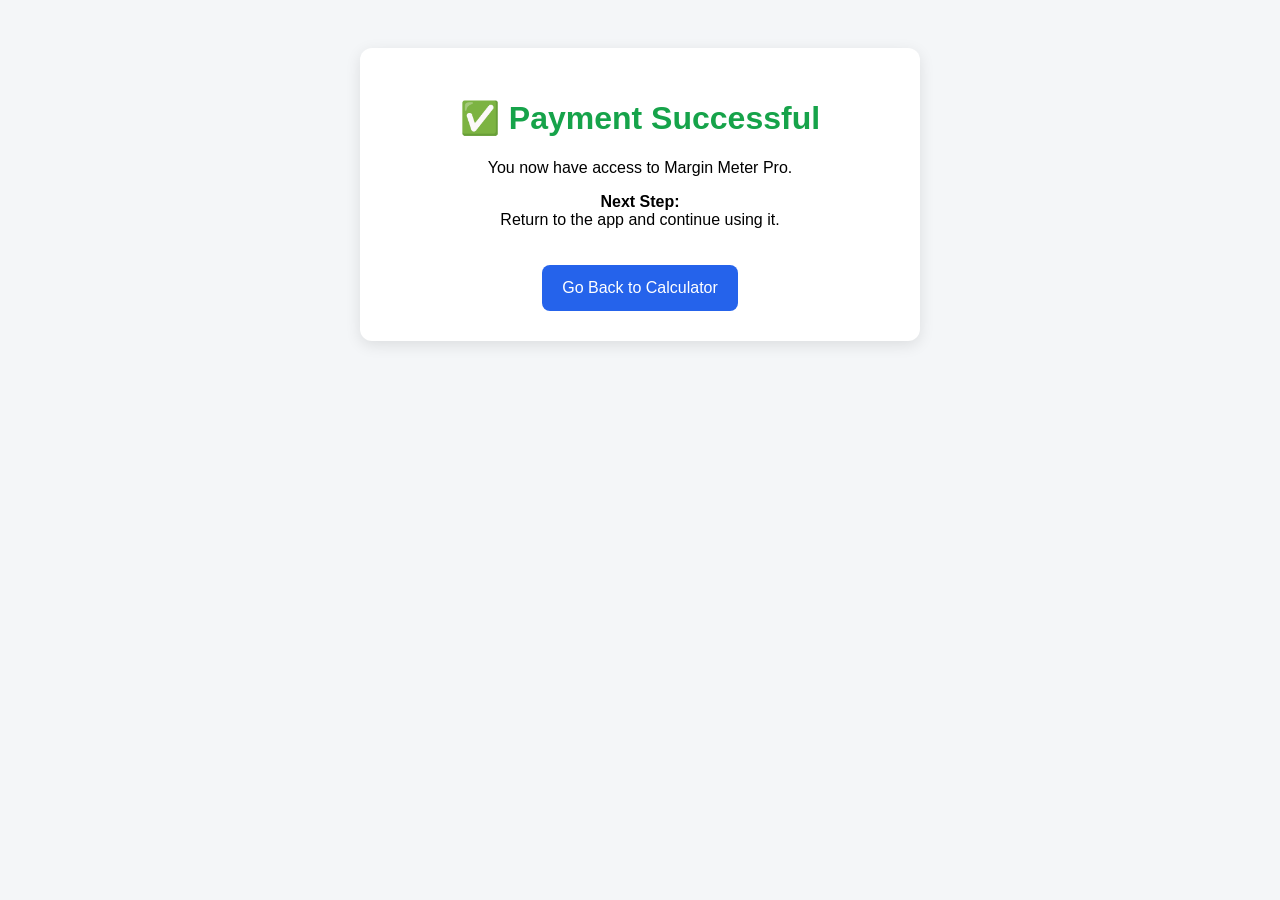
==== success.html @ ca9f9c8c "Add files via upload" ====
<!DOCTYPE html>
<html lang="en">
<head>
<meta charset="UTF-8">
<title>You're In - Margin Meter Pro</title>
<meta name="viewport" content="width=device-width, initial-scale=1.0">
<style>
body {
    font-family: Arial, sans-serif;
    text-align: center;
    padding: 40px;
    background: #f4f6f8;
}
.card {
    background: white;
    padding: 30px;
    border-radius: 12px;
    max-width: 500px;
    margin: auto;
    box-shadow: 0 4px 15px rgba(0,0,0,.1);
}
h1 {
    color: #16a34a;
}
button {
    margin-top: 20px;
    padding: 14px 20px;
    border: none;
    background: #2563eb;
    color: white;
    font-size: 16px;
    border-radius: 8px;
    cursor: pointer;
}
</style>
</head>
<body>

<div class="card">
    <h1>✅ Payment Successful</h1>
    <p>You now have access to Margin Meter Pro.</p>

    <p><strong>Next Step:</strong><br>
    Return to the app and continue using it.</p>

    <button onclick="window.location.href='index.html'">
        Go Back to Calculator
    </button>
</div>

</body>
</html>
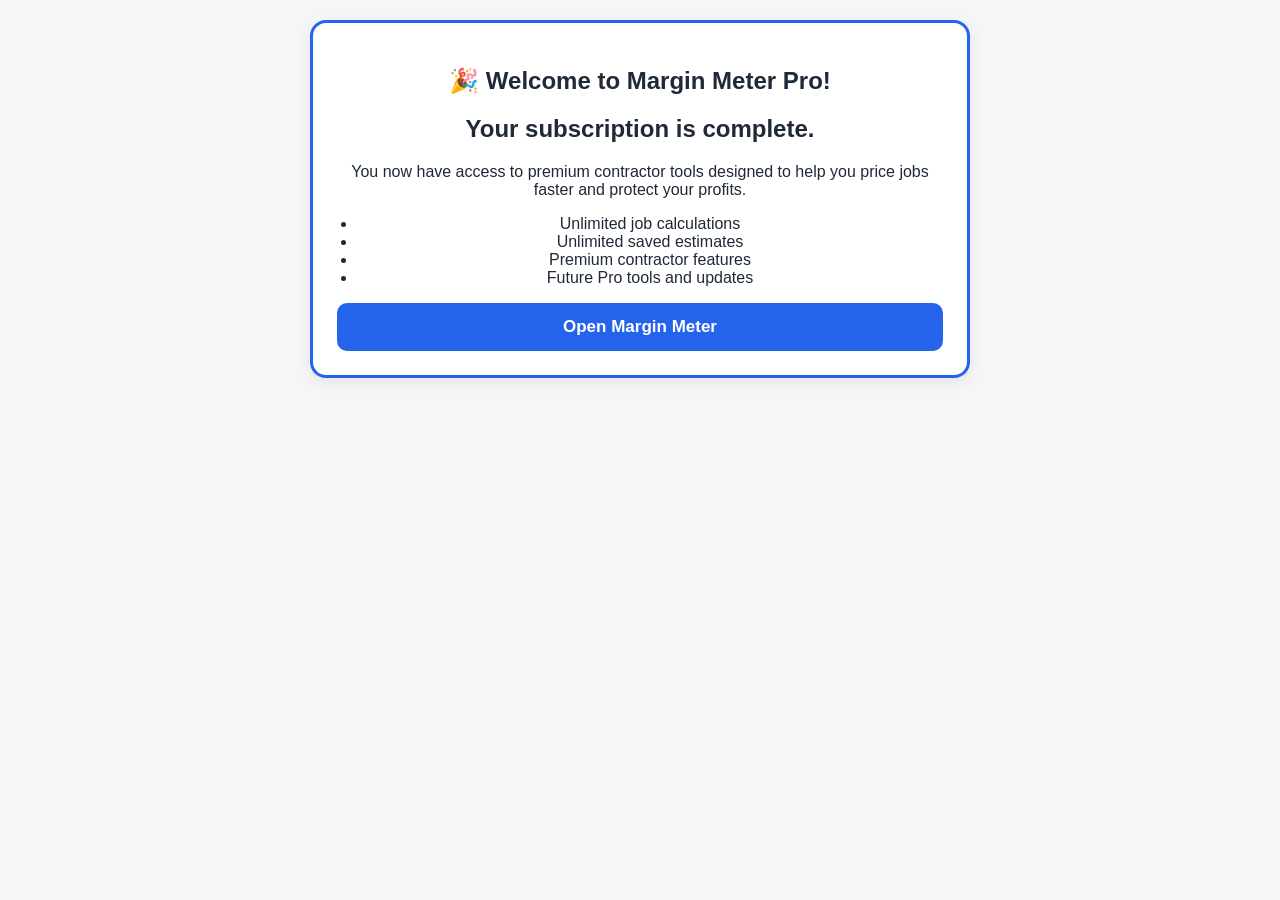
==== commit 7fa3ffdd: "Add files via upload" ====
--- a/success.html
+++ b/success.html
@@ -1,52 +1,95 @@
 <!DOCTYPE html>
 <html lang="en">
+
 <head>
+
 <meta charset="UTF-8">
-<title>You're In - Margin Meter Pro</title>
+
 <meta name="viewport" content="width=device-width, initial-scale=1.0">
-<style>
-body {
-    font-family: Arial, sans-serif;
-    text-align: center;
-    padding: 40px;
-    background: #f4f6f8;
-}
-.card {
-    background: white;
-    padding: 30px;
-    border-radius: 12px;
-    max-width: 500px;
-    margin: auto;
-    box-shadow: 0 4px 15px rgba(0,0,0,.1);
-}
-h1 {
-    color: #16a34a;
-}
-button {
-    margin-top: 20px;
-    padding: 14px 20px;
-    border: none;
-    background: #2563eb;
-    color: white;
-    font-size: 16px;
-    border-radius: 8px;
-    cursor: pointer;
-}
-</style>
+
+<title>Margin Meter Pro Activated</title>
+
+<link rel="stylesheet" href="styles.css">
+
 </head>
+
+
 <body>
 
-<div class="card">
-    <h1>✅ Payment Successful</h1>
-    <p>You now have access to Margin Meter Pro.</p>
 
-    <p><strong>Next Step:</strong><br>
-    Return to the app and continue using it.</p>
+<div class="container">
 
-    <button onclick="window.location.href='index.html'">
-        Go Back to Calculator
-    </button>
+
+<section class="card upgrade">
+
+
+<h1>
+🎉 Welcome to Margin Meter Pro!
+</h1>
+
+
+<h2>
+Your subscription is complete.
+</h2>
+
+
+<p>
+You now have access to premium contractor tools designed to help you price jobs faster and protect your profits.
+</p>
+
+
+
+<ul>
+
+<li>
+Unlimited job calculations
+</li>
+
+<li>
+Unlimited saved estimates
+</li>
+
+<li>
+Premium contractor features
+</li>
+
+<li>
+Future Pro tools and updates
+</li>
+
+</ul>
+
+
+
+
+<button
+class="primary"
+onclick="goToApp()">
+
+Open Margin Meter
+
+</button>
+
+
+</section>
+
+
+
 </div>
 
+
+
+<script>
+
+function goToApp(){
+
+window.location.href="index.html";
+
+}
+
+</script>
+
+
 </body>
+
 </html>
--- a/styles.css
+++ b/styles.css
@@ -0,0 +1,440 @@
+*{
+
+box-sizing:border-box;
+
+}
+
+
+
+body{
+
+margin:0;
+
+font-family:Arial, sans-serif;
+
+background:#f4f6f8;
+
+color:#1f2937;
+
+}
+
+
+
+.container{
+
+max-width:700px;
+
+margin:auto;
+
+padding:20px;
+
+}
+
+
+
+header{
+
+text-align:center;
+
+margin-bottom:25px;
+
+}
+
+
+
+header h1{
+
+font-size:42px;
+
+margin-bottom:10px;
+
+}
+
+
+
+.card{
+
+background:white;
+
+padding:24px;
+
+margin-bottom:20px;
+
+border-radius:16px;
+
+box-shadow:0 4px 15px rgba(0,0,0,.08);
+
+}
+
+
+
+h2{
+
+margin-top:0;
+
+}
+
+
+
+input{
+
+width:100%;
+
+padding:14px;
+
+font-size:18px;
+
+border-radius:8px;
+
+border:1px solid #ccc;
+
+margin-bottom:12px;
+
+}
+
+
+
+label{
+
+display:block;
+
+font-weight:bold;
+
+margin-top:10px;
+
+margin-bottom:5px;
+
+}
+
+
+
+button{
+
+padding:14px;
+
+border:none;
+
+border-radius:10px;
+
+cursor:pointer;
+
+font-weight:bold;
+
+}
+
+
+
+.primary{
+
+width:100%;
+
+background:#2563eb;
+
+color:white;
+
+font-size:17px;
+
+}
+
+
+
+.save-btn{
+
+width:100%;
+
+margin-top:10px;
+
+background:#16a34a;
+
+color:white;
+
+font-size:17px;
+
+}
+
+
+
+.preset-buttons{
+
+display:grid;
+
+grid-template-columns:1fr 1fr;
+
+gap:10px;
+
+}
+
+
+
+.preset-buttons button{
+
+background:#e5e7eb;
+
+}
+
+
+
+.result-row{
+
+display:flex;
+
+justify-content:space-between;
+
+padding:12px 0;
+
+border-bottom:1px solid #ddd;
+
+}
+
+
+
+.risk{
+
+padding:15px;
+
+margin-top:20px;
+
+border-radius:10px;
+
+text-align:center;
+
+background:#f3f4f6;
+
+}
+
+
+
+.risk.bad{
+
+background:#fee2e2;
+
+color:#991b1b;
+
+}
+
+
+
+.risk.warning{
+
+background:#fef3c7;
+
+color:#92400e;
+
+}
+
+
+
+.risk.good{
+
+background:#dcfce7;
+
+color:#166534;
+
+}
+
+
+
+.upgrade{
+
+border:3px solid #2563eb;
+
+text-align:center;
+
+}
+
+
+
+.pricing-option{
+
+margin-top:20px;
+
+padding:20px;
+
+background:#f9fafb;
+
+border-radius:12px;
+
+border:1px solid #ddd;
+
+}
+
+
+
+.lifetime-btn{
+
+width:100%;
+
+background:#f59e0b;
+
+color:white;
+
+font-size:17px;
+
+}
+
+
+
+.hidden{
+
+display:none;
+
+}
+
+
+
+.estimate-card{
+
+background:#f9fafb;
+
+padding:15px;
+
+margin-bottom:15px;
+
+border-radius:10px;
+
+border:1px solid #ddd;
+
+}
+
+
+
+.estimate-card button{
+
+background:#dc2626;
+
+color:white;
+
+}
+
+
+
+ul{
+
+padding-left:20px;
+
+}
+
+
+
+@media(max-width:500px){
+
+
+header h1{
+
+font-size:34px;
+
+}
+
+
+.container{
+
+padding:12px;
+
+}
+
+
+.card{
+
+padding:18px;
+
+}
+
+
+}
+.pricing-option{
+
+margin-top:20px;
+
+padding:20px;
+
+background:#f9fafb;
+
+border-radius:12px;
+
+border:1px solid #ddd;
+
+}
+
+
+
+.lifetime-btn{
+
+width:100%;
+
+background:#f59e0b;
+
+color:white;
+
+font-size:17px;
+
+}
+
+
+
+.hidden{
+
+display:none;
+
+}
+
+
+
+.estimate-card{
+
+background:#f9fafb;
+
+padding:15px;
+
+margin-bottom:15px;
+
+border-radius:10px;
+
+border:1px solid #ddd;
+
+}
+
+
+
+.estimate-card button{
+
+background:#dc2626;
+
+color:white;
+
+}
+
+
+
+ul{
+
+padding-left:20px;
+
+}
+
+
+
+@media(max-width:500px){
+
+
+header h1{
+
+font-size:34px;
+
+}
+
+
+.container{
+
+padding:12px;
+
+}
+
+
+.card{
+
+padding:18px;
+
+}
+
+
+}
